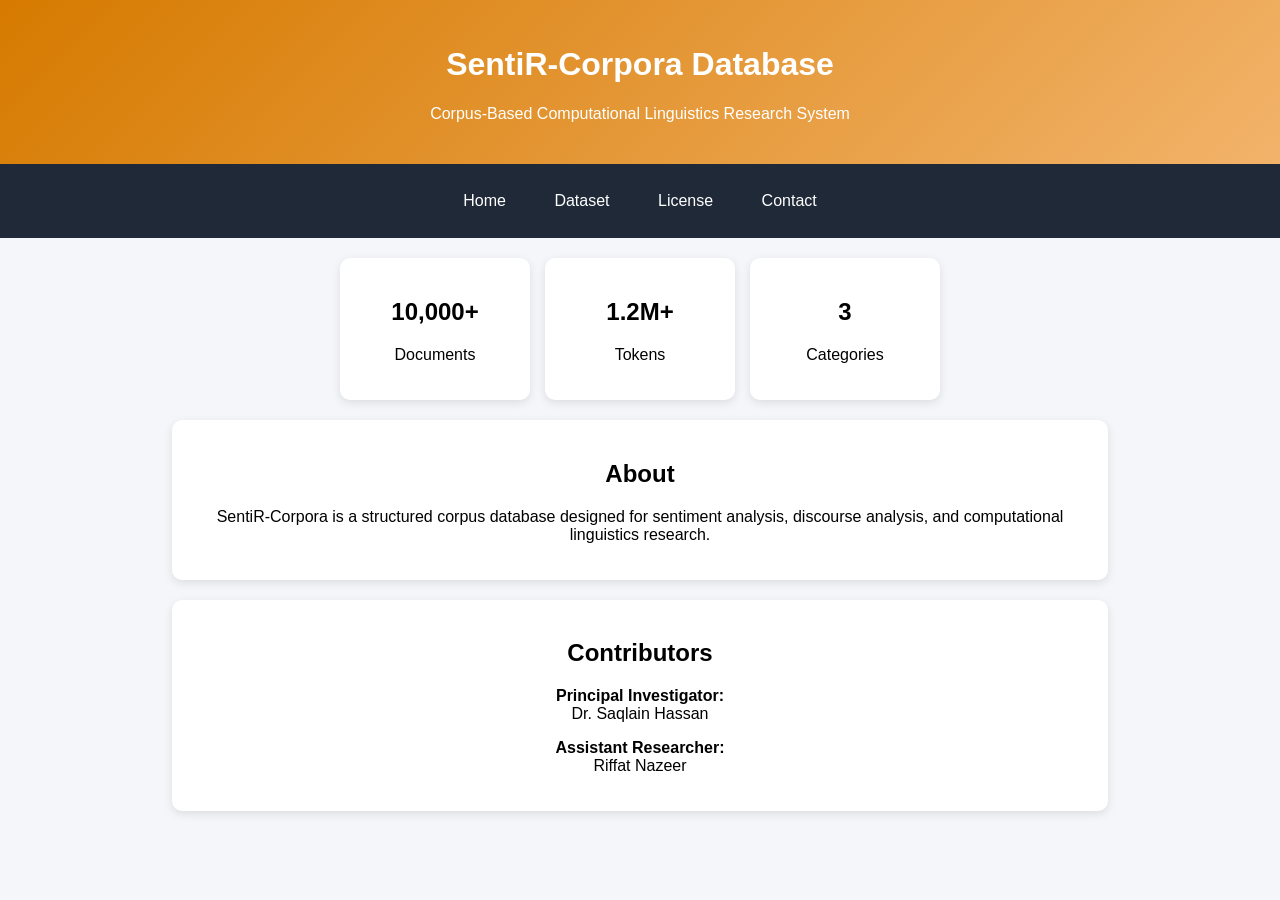
==== index.html @ ffba4cf1 "Stable corpus database version - fixed navigation and layout" ====
<!DOCTYPE html>
<html lang="en">
<head>
    <meta charset="UTF-8">
    <title>SentiR-Corpora Database</title>
    <link rel="stylesheet" href="style.css">
</head>

<body>

<!-- HEADER -->
<div class="header">
    <h1>SentiR-Corpora Database</h1>
    <p>Corpus-Based Computational Linguistics Research System</p>
</div>

<!-- NAVIGATION -->
<div class="nav">
    <a href="index.html">Home</a>
    <a href="dataset.html">Dataset</a>
    <a href="license.html">License</a>
    <a href="contact.html">Contact</a>
</div>

<!-- STATS -->
<div class="stats">

    <div class="stat-card">
        <h2>10,000+</h2>
        <p>Documents</p>
    </div>

    <div class="stat-card">
        <h2>1.2M+</h2>
        <p>Tokens</p>
    </div>

    <div class="stat-card">
        <h2>3</h2>
        <p>Categories</p>
    </div>

</div>

<!-- ABOUT -->
<div class="box">
    <h2>About</h2>
    <p>
        SentiR-Corpora is a structured corpus database designed for sentiment analysis,
        discourse analysis, and computational linguistics research.
    </p>
</div>

<!-- CONTRIBUTORS -->
<div class="box">
    <h2>Contributors</h2>

    <p><b>Principal Investigator:</b><br>
    Dr. Saqlain Hassan</p>

    <p><b>Assistant Researcher:</b><br>
    Riffat Nazeer</p>
</div>

</body>
</html>
---- style.css ----
body {
    margin: 0;
    font-family: "Segoe UI", Arial, sans-serif;
    background: #f4f6f9;
    text-align: center;
}

/* HEADER */
.header {
    background: linear-gradient(135deg, #d67a00, #f2b36a);
    color: white;
    padding: 25px;
}

/* NAV */
.nav {
    background: #1f2937;
    padding: 10px;
}

.nav a {
    color: white;
    margin: 10px;
    text-decoration: none;
    padding: 8px 12px;
    display: inline-block;
    border-radius: 5px;
}

.nav a:hover {
    background: orange;
    color: black;
}

/* STATS */
.stats {
    display: flex;
    justify-content: center;
    gap: 15px;
    margin: 20px;
}

.stat-card {
    background: white;
    padding: 20px;
    border-radius: 10px;
    width: 150px;
    box-shadow: 0 3px 10px rgba(0,0,0,0.1);
}

/* BOXES */
.box {
    background: white;
    margin: 20px auto;
    padding: 20px;
    width: 70%;
    border-radius: 10px;
    box-shadow: 0 3px 10px rgba(0,0,0,0.1);
}

/* BUTTON */
.button {
    background: orange;
    color: white;
    padding: 10px 15px;
    text-decoration: none;
    border-radius: 8px;
    display: inline-block;
}

.button:hover {
    background: #cc6f00;
}
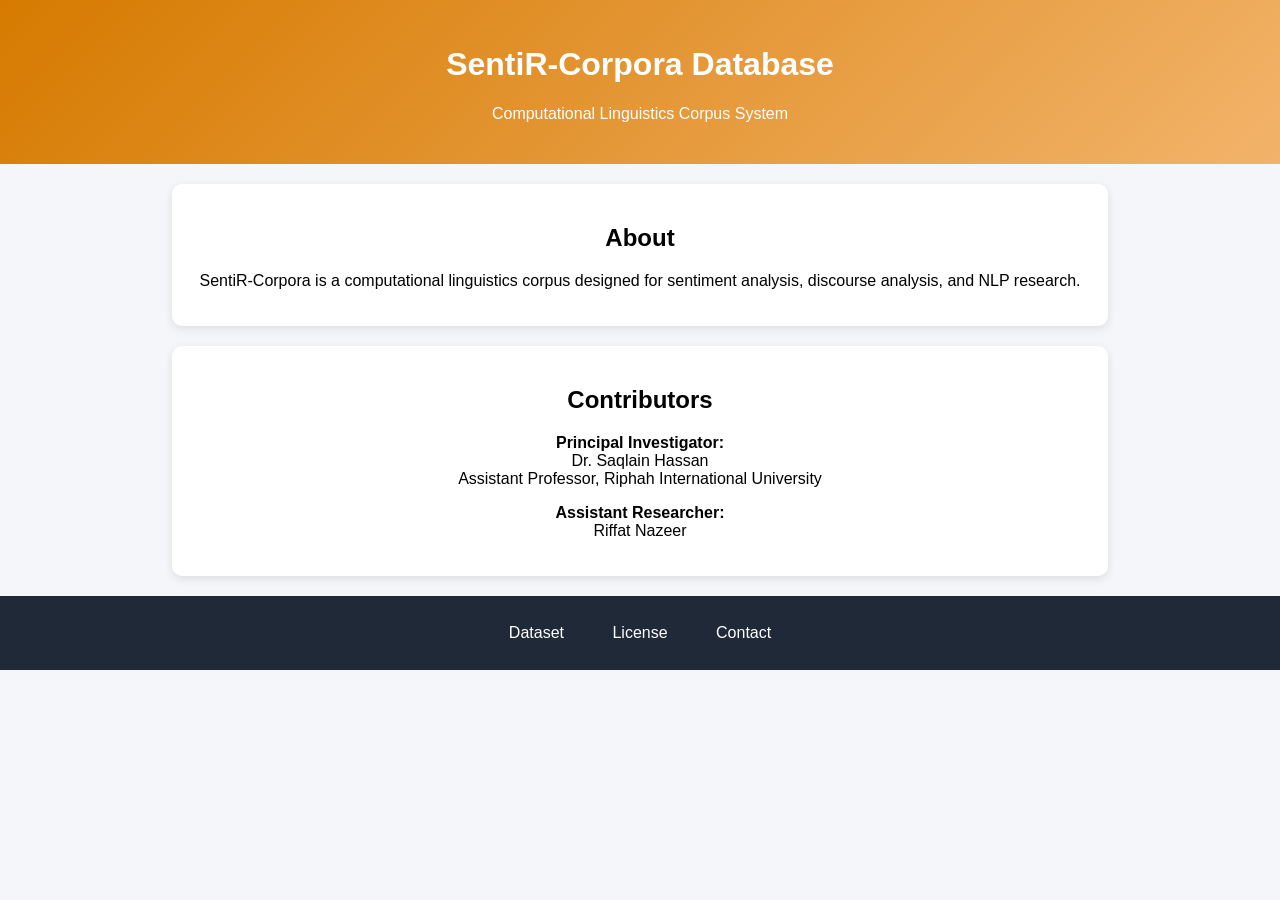
==== commit 55ec87ff: "Removed stats section from main dashboard" ====
--- a/index.html
+++ b/index.html
@@ -11,43 +11,15 @@
 <!-- HEADER -->
 <div class="header">
     <h1>SentiR-Corpora Database</h1>
-    <p>Corpus-Based Computational Linguistics Research System</p>
-</div>
-
-<!-- NAVIGATION -->
-<div class="nav">
-    <a href="index.html">Home</a>
-    <a href="dataset.html">Dataset</a>
-    <a href="license.html">License</a>
-    <a href="contact.html">Contact</a>
-</div>
-
-<!-- STATS -->
-<div class="stats">
-
-    <div class="stat-card">
-        <h2>10,000+</h2>
-        <p>Documents</p>
-    </div>
-
-    <div class="stat-card">
-        <h2>1.2M+</h2>
-        <p>Tokens</p>
-    </div>
-
-    <div class="stat-card">
-        <h2>3</h2>
-        <p>Categories</p>
-    </div>
-
+    <p>Computational Linguistics Corpus System</p>
 </div>
 
 <!-- ABOUT -->
 <div class="box">
     <h2>About</h2>
     <p>
-        SentiR-Corpora is a structured corpus database designed for sentiment analysis,
-        discourse analysis, and computational linguistics research.
+        SentiR-Corpora is a computational linguistics corpus designed for sentiment analysis,
+        discourse analysis, and NLP research.
     </p>
 </div>
 
@@ -55,11 +27,23 @@
 <div class="box">
     <h2>Contributors</h2>
 
-    <p><b>Principal Investigator:</b><br>
-    Dr. Saqlain Hassan</p>
+    <p>
+        <b>Principal Investigator:</b><br>
+        Dr. Saqlain Hassan<br>
+        Assistant Professor, Riphah International University
+    </p>
 
-    <p><b>Assistant Researcher:</b><br>
-    Riffat Nazeer</p>
+    <p>
+        <b>Assistant Researcher:</b><br>
+        Riffat Nazeer
+    </p>
+</div>
+
+<!-- NAVIGATION -->
+<div class="nav">
+    <a href="dataset.html">Dataset</a>
+    <a href="license.html">License</a>
+    <a href="contact.html">Contact</a>
 </div>
 
 </body>
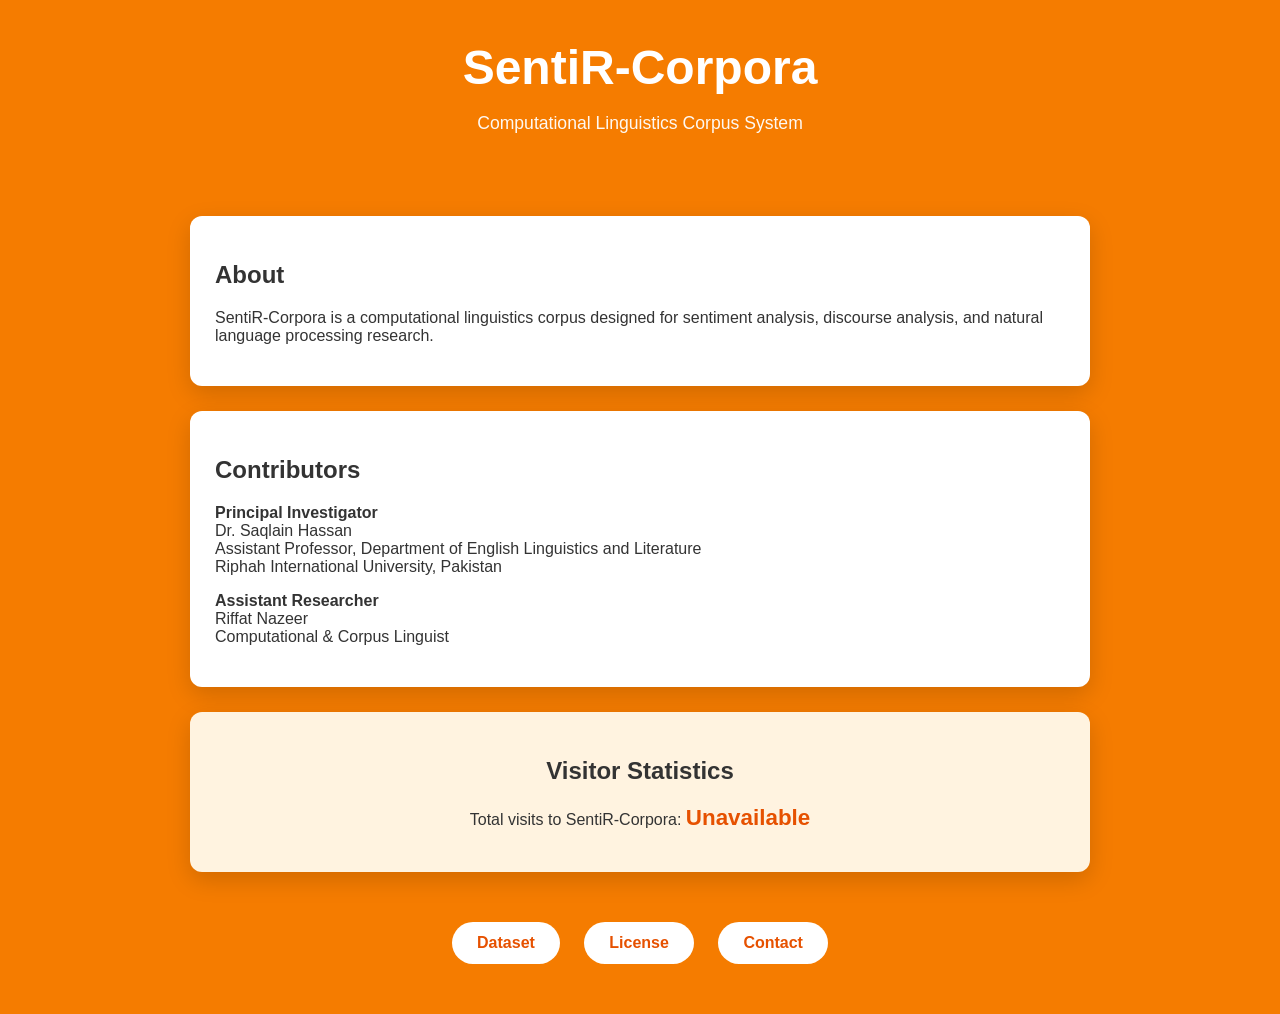
==== commit 2fd84269: "Added real-time visitor counter to homepage" ====
--- a/index.html
+++ b/index.html
@@ -10,7 +10,7 @@
 
 <!-- HEADER -->
 <div class="header">
-    <h1>SentiR-Corpora Database</h1>
+    <h1>SentiR-Corpora</h1>
     <p>Computational Linguistics Corpus System</p>
 </div>
 
@@ -19,7 +19,7 @@
     <h2>About</h2>
     <p>
         SentiR-Corpora is a computational linguistics corpus designed for sentiment analysis,
-        discourse analysis, and NLP research.
+        discourse analysis, and natural language processing research.
     </p>
 </div>
 
@@ -28,14 +28,25 @@
     <h2>Contributors</h2>
 
     <p>
-        <b>Principal Investigator:</b><br>
+        <strong>Principal Investigator</strong><br>
         Dr. Saqlain Hassan<br>
-        Assistant Professor, Riphah International University
+        Assistant Professor, Department of English Linguistics and Literature<br>
+        Riphah International University, Pakistan
     </p>
 
     <p>
-        <b>Assistant Researcher:</b><br>
-        Riffat Nazeer
+        <strong>Assistant Researcher</strong><br>
+        Riffat Nazeer<br>
+        Computational & Corpus Linguist
+    </p>
+</div>
+
+<!-- VISITOR COUNTER -->
+<div class="box visitor-box">
+    <h2>Visitor Statistics</h2>
+    <p>
+        Total visits to SentiR-Corpora:
+        <span id="visitor-count">Loading...</span>
     </p>
 </div>
 
@@ -46,5 +57,17 @@
     <a href="contact.html">Contact</a>
 </div>
 
+<!-- REAL-TIME VISITOR SCRIPT -->
+<script>
+fetch("https://api.countapi.xyz/hit/sentir-corpora/visits")
+  .then(res => res.json())
+  .then(data => {
+      document.getElementById("visitor-count").innerText = data.value;
+  })
+  .catch(() => {
+      document.getElementById("visitor-count").innerText = "Unavailable";
+  });
+</script>
+
 </body>
 </html>
--- a/style.css
+++ b/style.css
@@ -1,73 +1,68 @@
+/* GENERAL RESET */
 body {
     margin: 0;
     font-family: "Segoe UI", Arial, sans-serif;
-    background: #f4f6f9;
-    text-align: center;
+    background: #f57c00; /* ORANGE DASHBOARD */
+    color: #333;
 }
 
 /* HEADER */
 .header {
-    background: linear-gradient(135deg, #d67a00, #f2b36a);
+    text-align: center;
+    padding: 40px 20px;
     color: white;
-    padding: 25px;
 }
 
-/* NAV */
+.header h1 {
+    margin: 0;
+    font-size: 3em;
+}
+
+.header p {
+    font-size: 1.1em;
+    opacity: 0.95;
+}
+
+/* CONTENT BOXES */
+.box {
+    background: #ffffff;
+    margin: 25px auto;
+    padding: 25px;
+    max-width: 850px;
+    border-radius: 12px;
+    box-shadow: 0 8px 25px rgba(0,0,0,0.15);
+}
+
+/* VISITOR BOX (SUBTLE DIFFERENCE) */
+.visitor-box {
+    text-align: center;
+    background: #fff3e0;
+}
+
+.visitor-box span {
+    font-size: 1.4em;
+    font-weight: bold;
+    color: #e65100;
+}
+
+/* NAVIGATION */
 .nav {
-    background: #1f2937;
-    padding: 10px;
+    text-align: center;
+    margin: 40px 0;
 }
 
 .nav a {
-    color: white;
+    text-decoration: none;
+    background: white;
+    color: #e65100;
+    padding: 12px 25px;
     margin: 10px;
-    text-decoration: none;
-    padding: 8px 12px;
+    border-radius: 30px;
+    font-weight: bold;
     display: inline-block;
-    border-radius: 5px;
+    transition: 0.3s ease;
 }
 
 .nav a:hover {
-    background: orange;
-    color: black;
-}
-
-/* STATS */
-.stats {
-    display: flex;
-    justify-content: center;
-    gap: 15px;
-    margin: 20px;
-}
-
-.stat-card {
-    background: white;
-    padding: 20px;
-    border-radius: 10px;
-    width: 150px;
-    box-shadow: 0 3px 10px rgba(0,0,0,0.1);
-}
-
-/* BOXES */
-.box {
-    background: white;
-    margin: 20px auto;
-    padding: 20px;
-    width: 70%;
-    border-radius: 10px;
-    box-shadow: 0 3px 10px rgba(0,0,0,0.1);
-}
-
-/* BUTTON */
-.button {
-    background: orange;
-    color: white;
-    padding: 10px 15px;
-    text-decoration: none;
-    border-radius: 8px;
-    display: inline-block;
-}
-
-.button:hover {
-    background: #cc6f00;
+    background: #ffe0b2;
 }
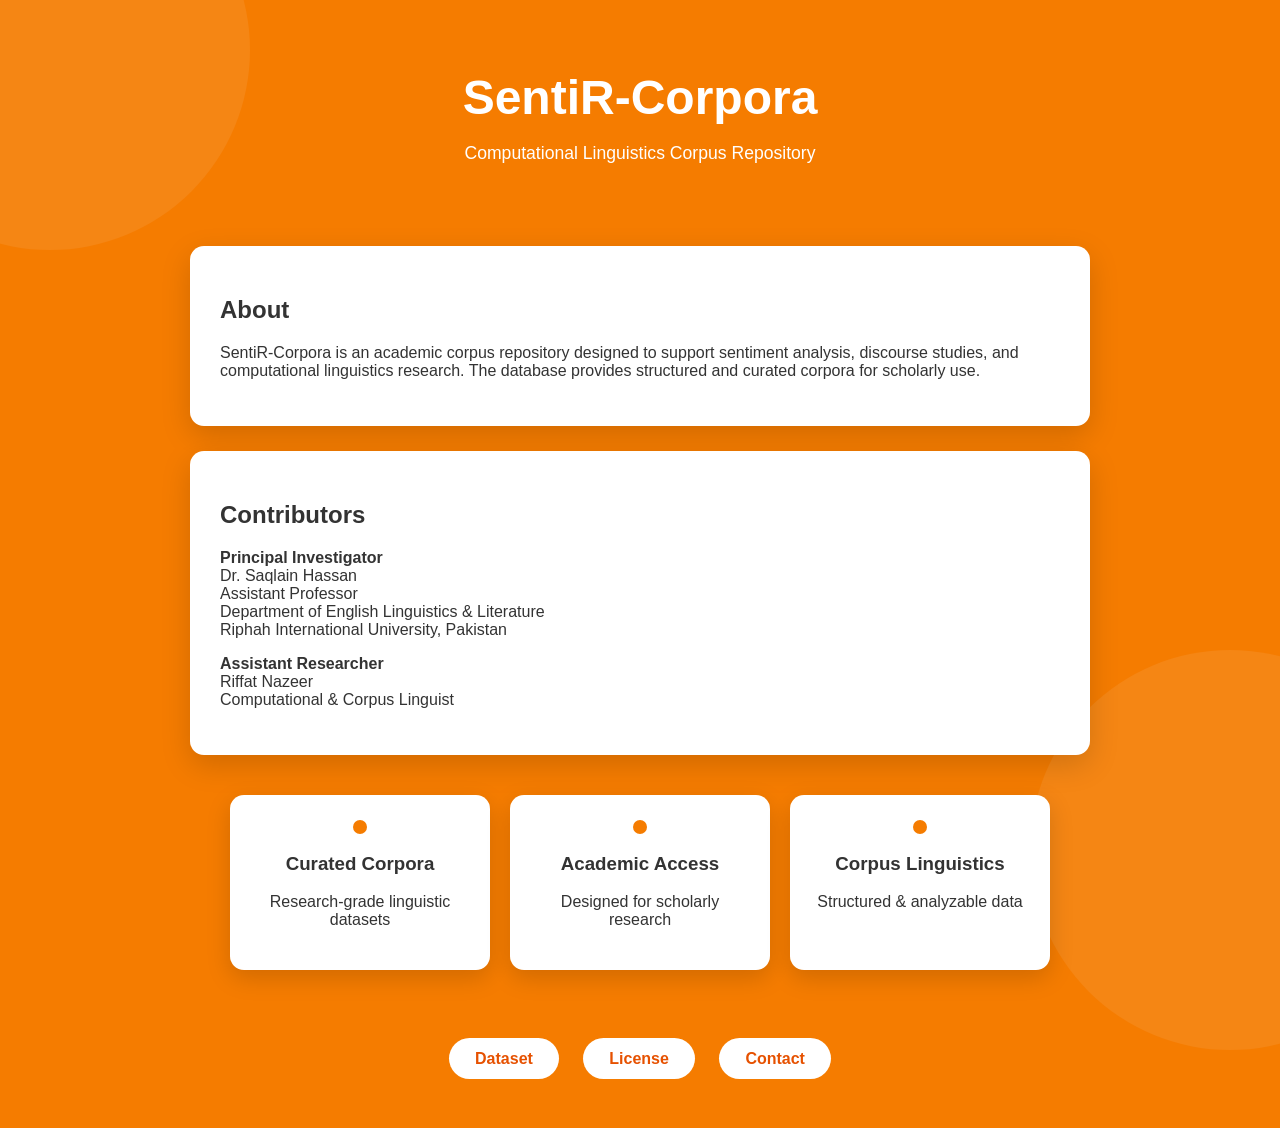
==== commit c15c1375: "Stabilized homepage with clean animations" ====
--- a/index.html
+++ b/index.html
@@ -2,35 +2,44 @@
 <html lang="en">
 <head>
     <meta charset="UTF-8">
-    <title>SentiR-Corpora Database</title>
+    <title>SentiR-Corpora</title>
     <link rel="stylesheet" href="style.css">
 </head>
 
 <body>
 
+<!-- FLOWING BACKGROUND SHAPES -->
+<div class="flow flow1"></div>
+<div class="flow flow2"></div>
+
 <!-- HEADER -->
-<div class="header">
-    <h1>SentiR-Corpora</h1>
-    <p>Computational Linguistics Corpus System</p>
-</div>
+<header class="header">
+    <h1 class="fade-in">SentiR-Corpora</h1>
+    <p class="fade-in delay">
+        Computational Linguistics Corpus Repository
+    </p>
+</header>
 
 <!-- ABOUT -->
-<div class="box">
+<section class="box fade-up">
     <h2>About</h2>
     <p>
-        SentiR-Corpora is a computational linguistics corpus designed for sentiment analysis,
-        discourse analysis, and natural language processing research.
+        SentiR-Corpora is an academic corpus repository designed to support
+        sentiment analysis, discourse studies, and computational linguistics
+        research. The database provides structured and curated corpora
+        for scholarly use.
     </p>
-</div>
+</section>
 
 <!-- CONTRIBUTORS -->
-<div class="box">
+<section class="box fade-up delay">
     <h2>Contributors</h2>
 
     <p>
         <strong>Principal Investigator</strong><br>
         Dr. Saqlain Hassan<br>
-        Assistant Professor, Department of English Linguistics and Literature<br>
+        Assistant Professor<br>
+        Department of English Linguistics & Literature<br>
         Riphah International University, Pakistan
     </p>
 
@@ -39,35 +48,35 @@
         Riffat Nazeer<br>
         Computational & Corpus Linguist
     </p>
-</div>
+</section>
 
-<!-- VISITOR COUNTER -->
-<div class="box visitor-box">
-    <h2>Visitor Statistics</h2>
-    <p>
-        Total visits to SentiR-Corpora:
-        <span id="visitor-count">Loading...</span>
-    </p>
-</div>
+<!-- VISUAL CORPUS INDICATORS (ANIMATED, NOT STATS) -->
+<section class="visuals fade-up delay2">
+    <div class="visual-card">
+        <div class="pulse"></div>
+        <h3>Curated Corpora</h3>
+        <p>Research-grade linguistic datasets</p>
+    </div>
+
+    <div class="visual-card">
+        <div class="pulse"></div>
+        <h3>Academic Access</h3>
+        <p>Designed for scholarly research</p>
+    </div>
+
+    <div class="visual-card">
+        <div class="pulse"></div>
+        <h3>Corpus Linguistics</h3>
+        <p>Structured & analyzable data</p>
+    </div>
+</section>
 
 <!-- NAVIGATION -->
-<div class="nav">
+<nav class="nav fade-in delay2">
     <a href="dataset.html">Dataset</a>
     <a href="license.html">License</a>
     <a href="contact.html">Contact</a>
-</div>
-
-<!-- REAL-TIME VISITOR SCRIPT -->
-<script>
-fetch("https://api.countapi.xyz/hit/sentir-corpora/visits")
-  .then(res => res.json())
-  .then(data => {
-      document.getElementById("visitor-count").innerText = data.value;
-  })
-  .catch(() => {
-      document.getElementById("visitor-count").innerText = "Unavailable";
-  });
-</script>
+</nav>
 
 </body>
 </html>
--- a/style.css
+++ b/style.css
@@ -1,21 +1,55 @@
-/* GENERAL RESET */
+/* RESET */
+* {
+    box-sizing: border-box;
+}
+
 body {
     margin: 0;
     font-family: "Segoe UI", Arial, sans-serif;
-    background: #f57c00; /* ORANGE DASHBOARD */
+    background: #f57c00;
     color: #333;
+    overflow-x: hidden;
+}
+
+/* FLOWING BACKGROUND */
+.flow {
+    position: fixed;
+    width: 400px;
+    height: 400px;
+    background: rgba(255,255,255,0.08);
+    border-radius: 50%;
+    animation: float 18s infinite linear;
+    z-index: 0;
+}
+
+.flow1 {
+    top: -150px;
+    left: -150px;
+}
+
+.flow2 {
+    bottom: -150px;
+    right: -150px;
+    animation-duration: 25s;
+}
+
+@keyframes float {
+    from { transform: rotate(0deg) translateX(30px) rotate(0deg); }
+    to { transform: rotate(360deg) translateX(30px) rotate(-360deg); }
 }
 
 /* HEADER */
 .header {
     text-align: center;
-    padding: 40px 20px;
+    padding: 70px 20px 40px;
     color: white;
+    position: relative;
+    z-index: 1;
 }
 
 .header h1 {
+    font-size: 3em;
     margin: 0;
-    font-size: 3em;
 }
 
 .header p {
@@ -25,44 +59,94 @@
 
 /* CONTENT BOXES */
 .box {
-    background: #ffffff;
+    background: white;
+    max-width: 900px;
     margin: 25px auto;
+    padding: 30px;
+    border-radius: 14px;
+    box-shadow: 0 10px 30px rgba(0,0,0,0.15);
+    position: relative;
+    z-index: 1;
+}
+
+/* VISUAL SECTION */
+.visuals {
+    max-width: 1000px;
+    margin: 40px auto;
+    display: flex;
+    gap: 20px;
+    justify-content: center;
+    flex-wrap: wrap;
+    z-index: 1;
+}
+
+.visual-card {
+    background: white;
+    width: 260px;
     padding: 25px;
-    max-width: 850px;
-    border-radius: 12px;
+    border-radius: 14px;
+    text-align: center;
     box-shadow: 0 8px 25px rgba(0,0,0,0.15);
 }
 
-/* VISITOR BOX (SUBTLE DIFFERENCE) */
-.visitor-box {
-    text-align: center;
-    background: #fff3e0;
+.pulse {
+    width: 14px;
+    height: 14px;
+    background: #f57c00;
+    margin: 0 auto 15px;
+    border-radius: 50%;
+    animation: pulse 1.8s infinite;
 }
 
-.visitor-box span {
-    font-size: 1.4em;
-    font-weight: bold;
-    color: #e65100;
+@keyframes pulse {
+    0% { transform: scale(1); opacity: 1; }
+    100% { transform: scale(2.5); opacity: 0; }
 }
 
 /* NAVIGATION */
 .nav {
     text-align: center;
-    margin: 40px 0;
+    padding: 40px 0 60px;
 }
 
 .nav a {
     text-decoration: none;
     background: white;
     color: #e65100;
-    padding: 12px 25px;
+    padding: 12px 26px;
     margin: 10px;
     border-radius: 30px;
     font-weight: bold;
-    display: inline-block;
     transition: 0.3s ease;
 }
 
 .nav a:hover {
     background: #ffe0b2;
+}
+
+/* ANIMATIONS */
+.fade-in {
+    animation: fadeIn 1.2s ease forwards;
+}
+
+.fade-up {
+    animation: fadeUp 1.2s ease forwards;
+}
+
+.delay {
+    animation-delay: 0.4s;
+}
+
+.delay2 {
+    animation-delay: 0.7s;
+}
+
+@keyframes fadeIn {
+    from { opacity: 0; }
+    to { opacity: 1; }
+}
+
+@keyframes fadeUp {
+    from { opacity: 0; transform: translateY(30px); }
+    to { opacity: 1; transform: translateY(0); }
 }
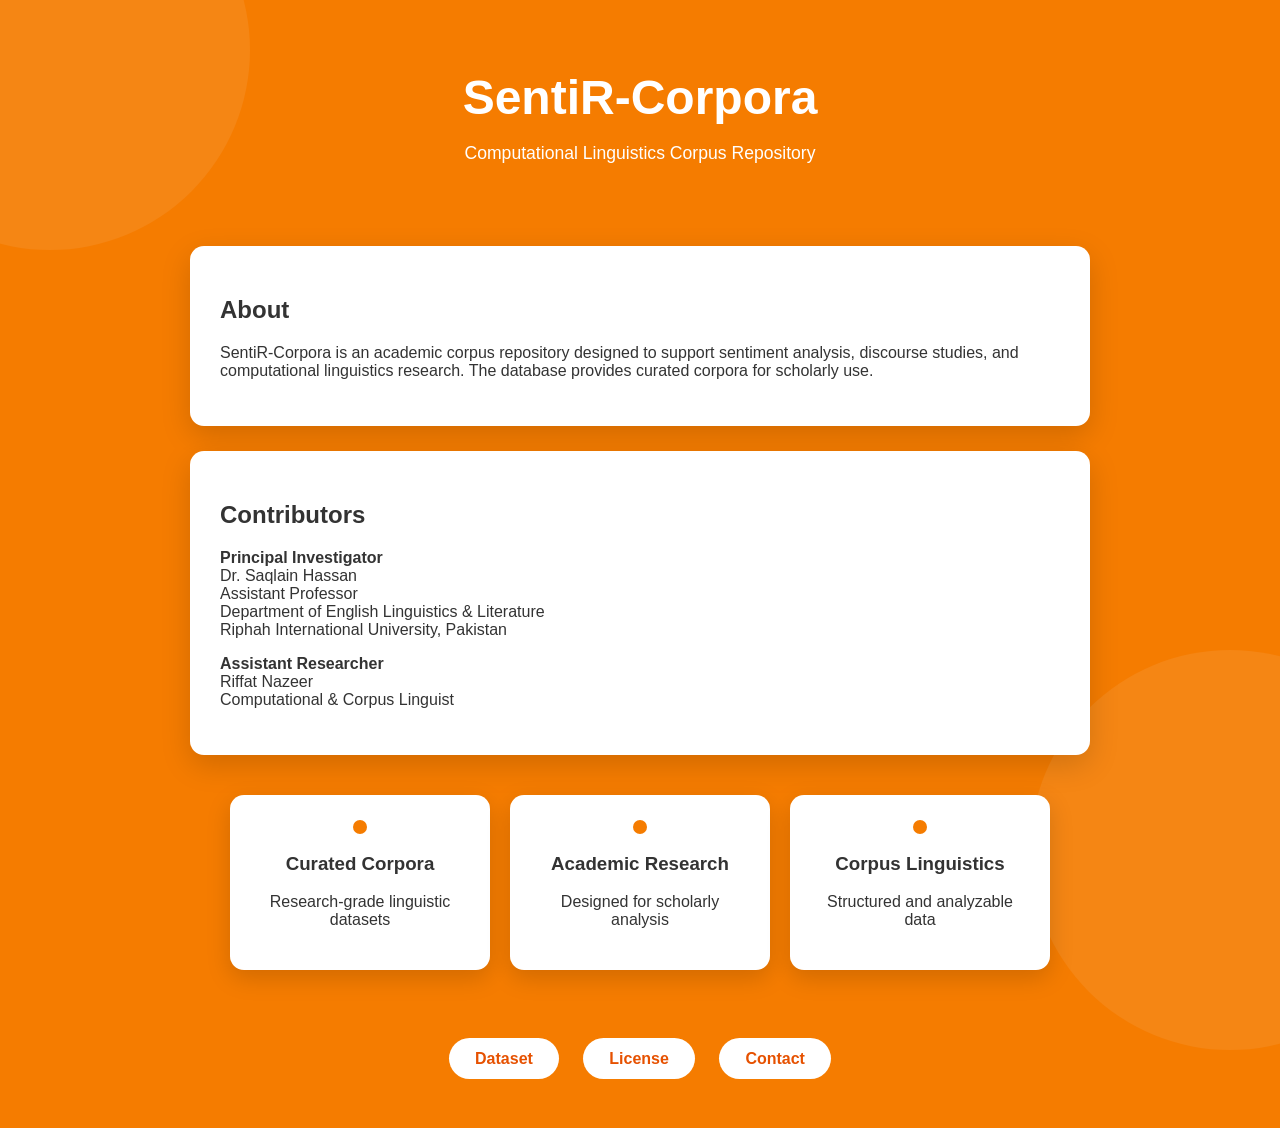
==== commit 70919965: "Removed visitor statistics completely" ====
--- a/index.html
+++ b/index.html
@@ -26,8 +26,7 @@
     <p>
         SentiR-Corpora is an academic corpus repository designed to support
         sentiment analysis, discourse studies, and computational linguistics
-        research. The database provides structured and curated corpora
-        for scholarly use.
+        research. The database provides curated corpora for scholarly use.
     </p>
 </section>
 
@@ -50,7 +49,7 @@
     </p>
 </section>
 
-<!-- VISUAL CORPUS INDICATORS (ANIMATED, NOT STATS) -->
+<!-- VISUAL CORPUS FEATURES (PURELY DESCRIPTIVE) -->
 <section class="visuals fade-up delay2">
     <div class="visual-card">
         <div class="pulse"></div>
@@ -60,14 +59,14 @@
 
     <div class="visual-card">
         <div class="pulse"></div>
-        <h3>Academic Access</h3>
-        <p>Designed for scholarly research</p>
+        <h3>Academic Research</h3>
+        <p>Designed for scholarly analysis</p>
     </div>
 
     <div class="visual-card">
         <div class="pulse"></div>
         <h3>Corpus Linguistics</h3>
-        <p>Structured & analyzable data</p>
+        <p>Structured and analyzable data</p>
     </div>
 </section>
 
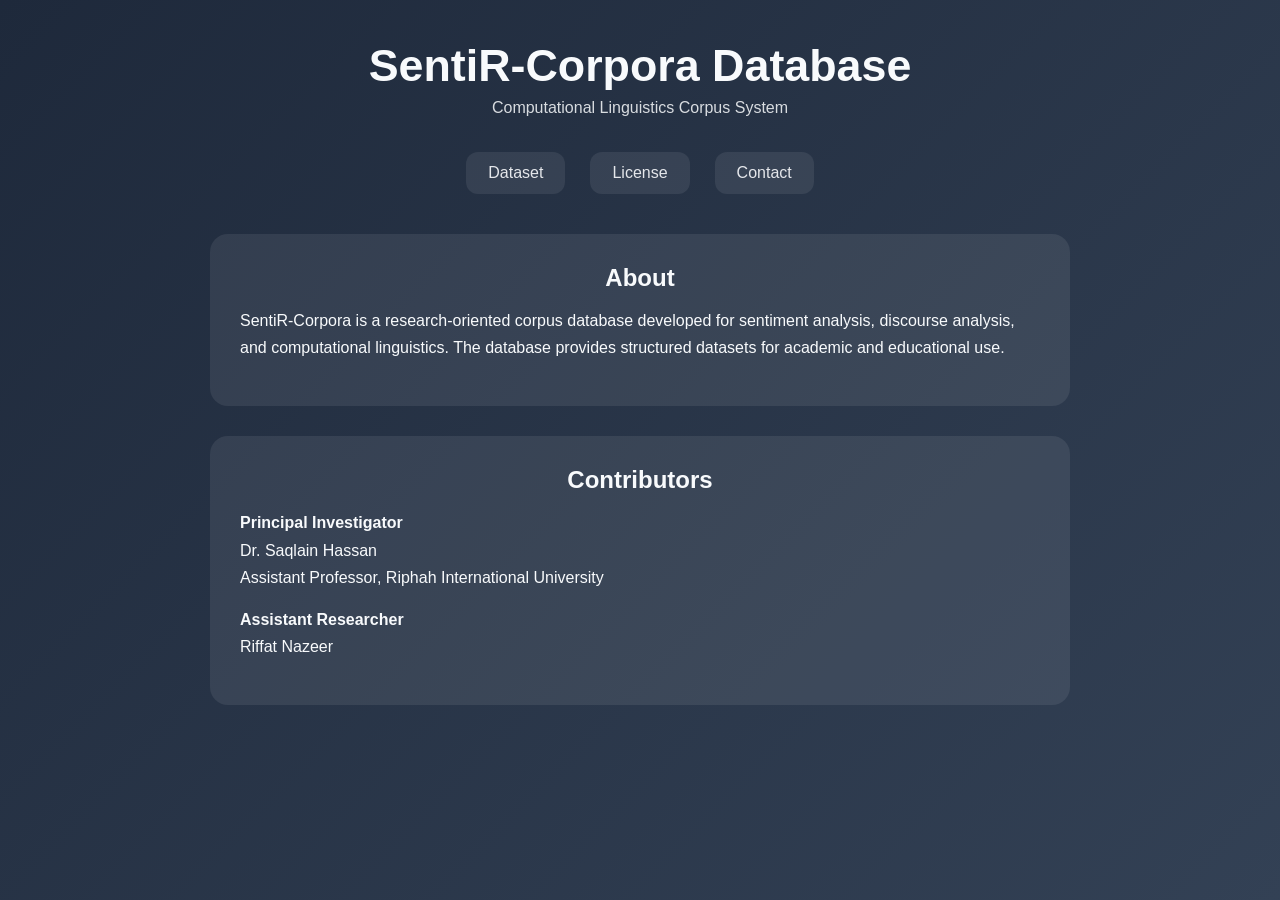
==== commit d50fe152: "update" ====
--- a/index.html
+++ b/index.html
@@ -2,80 +2,54 @@
 <html lang="en">
 <head>
     <meta charset="UTF-8">
-    <title>SentiR-Corpora</title>
+    <title>SentiR-Corpora Database</title>
     <link rel="stylesheet" href="style.css">
 </head>
 
 <body>
 
-<!-- FLOWING BACKGROUND SHAPES -->
-<div class="flow flow1"></div>
-<div class="flow flow2"></div>
+<div class="container">
 
-<!-- HEADER -->
-<header class="header">
-    <h1 class="fade-in">SentiR-Corpora</h1>
-    <p class="fade-in delay">
-        Computational Linguistics Corpus Repository
-    </p>
-</header>
+    <!-- HEADER -->
+    <header class="header">
+        <h1>SentiR-Corpora Database</h1>
+        <p>Computational Linguistics Corpus System</p>
+    </header>
 
-<!-- ABOUT -->
-<section class="box fade-up">
-    <h2>About</h2>
-    <p>
-        SentiR-Corpora is an academic corpus repository designed to support
-        sentiment analysis, discourse studies, and computational linguistics
-        research. The database provides curated corpora for scholarly use.
-    </p>
-</section>
+    <!-- NAVIGATION -->
+    <nav class="nav">
+        <a href="dataset.html">Dataset</a>
+        <a href="license.html">License</a>
+        <a href="contact.html">Contact</a>
+    </nav>
 
-<!-- CONTRIBUTORS -->
-<section class="box fade-up delay">
-    <h2>Contributors</h2>
+    <!-- ABOUT -->
+    <section class="card">
+        <h2>About</h2>
+        <p>
+            SentiR-Corpora is a research-oriented corpus database developed for
+            sentiment analysis, discourse analysis, and computational linguistics.
+            The database provides structured datasets for academic and educational use.
+        </p>
+    </section>
 
-    <p>
-        <strong>Principal Investigator</strong><br>
-        Dr. Saqlain Hassan<br>
-        Assistant Professor<br>
-        Department of English Linguistics & Literature<br>
-        Riphah International University, Pakistan
-    </p>
+    <!-- CONTRIBUTORS -->
+    <section class="card">
+        <h2>Contributors</h2>
 
-    <p>
-        <strong>Assistant Researcher</strong><br>
-        Riffat Nazeer<br>
-        Computational & Corpus Linguist
-    </p>
-</section>
+        <p>
+            <strong>Principal Investigator</strong><br>
+            Dr. Saqlain Hassan<br>
+            Assistant Professor, Riphah International University
+        </p>
 
-<!-- VISUAL CORPUS FEATURES (PURELY DESCRIPTIVE) -->
-<section class="visuals fade-up delay2">
-    <div class="visual-card">
-        <div class="pulse"></div>
-        <h3>Curated Corpora</h3>
-        <p>Research-grade linguistic datasets</p>
-    </div>
+        <p>
+            <strong>Assistant Researcher</strong><br>
+            Riffat Nazeer
+        </p>
+    </section>
 
-    <div class="visual-card">
-        <div class="pulse"></div>
-        <h3>Academic Research</h3>
-        <p>Designed for scholarly analysis</p>
-    </div>
-
-    <div class="visual-card">
-        <div class="pulse"></div>
-        <h3>Corpus Linguistics</h3>
-        <p>Structured and analyzable data</p>
-    </div>
-</section>
-
-<!-- NAVIGATION -->
-<nav class="nav fade-in delay2">
-    <a href="dataset.html">Dataset</a>
-    <a href="license.html">License</a>
-    <a href="contact.html">Contact</a>
-</nav>
+</div>
 
 </body>
 </html>
--- a/style.css
+++ b/style.css
@@ -1,152 +1,86 @@
 /* RESET */
 * {
+    margin: 0;
+    padding: 0;
     box-sizing: border-box;
 }
 
 body {
-    margin: 0;
     font-family: "Segoe UI", Arial, sans-serif;
-    background: #f57c00;
-    color: #333;
-    overflow-x: hidden;
+    background: linear-gradient(135deg, #1e293b, #334155);
+    color: #f8fafc;
+    min-height: 100vh;
 }
 
-/* FLOWING BACKGROUND */
-.flow {
-    position: fixed;
-    width: 400px;
-    height: 400px;
-    background: rgba(255,255,255,0.08);
-    border-radius: 50%;
-    animation: float 18s infinite linear;
-    z-index: 0;
-}
-
-.flow1 {
-    top: -150px;
-    left: -150px;
-}
-
-.flow2 {
-    bottom: -150px;
-    right: -150px;
-    animation-duration: 25s;
-}
-
-@keyframes float {
-    from { transform: rotate(0deg) translateX(30px) rotate(0deg); }
-    to { transform: rotate(360deg) translateX(30px) rotate(-360deg); }
+/* MAIN CONTAINER */
+.container {
+    max-width: 900px;
+    margin: auto;
+    padding: 40px 20px;
+    text-align: center;
 }
 
 /* HEADER */
-.header {
-    text-align: center;
-    padding: 70px 20px 40px;
-    color: white;
-    position: relative;
-    z-index: 1;
-}
-
 .header h1 {
-    font-size: 3em;
-    margin: 0;
+    font-size: 2.8rem;
+    margin-bottom: 8px;
 }
 
 .header p {
-    font-size: 1.1em;
-    opacity: 0.95;
-}
-
-/* CONTENT BOXES */
-.box {
-    background: white;
-    max-width: 900px;
-    margin: 25px auto;
-    padding: 30px;
-    border-radius: 14px;
-    box-shadow: 0 10px 30px rgba(0,0,0,0.15);
-    position: relative;
-    z-index: 1;
-}
-
-/* VISUAL SECTION */
-.visuals {
-    max-width: 1000px;
-    margin: 40px auto;
-    display: flex;
-    gap: 20px;
-    justify-content: center;
-    flex-wrap: wrap;
-    z-index: 1;
-}
-
-.visual-card {
-    background: white;
-    width: 260px;
-    padding: 25px;
-    border-radius: 14px;
-    text-align: center;
-    box-shadow: 0 8px 25px rgba(0,0,0,0.15);
-}
-
-.pulse {
-    width: 14px;
-    height: 14px;
-    background: #f57c00;
-    margin: 0 auto 15px;
-    border-radius: 50%;
-    animation: pulse 1.8s infinite;
-}
-
-@keyframes pulse {
-    0% { transform: scale(1); opacity: 1; }
-    100% { transform: scale(2.5); opacity: 0; }
+    opacity: 0.85;
+    margin-bottom: 35px;
 }
 
 /* NAVIGATION */
 .nav {
-    text-align: center;
-    padding: 40px 0 60px;
+    display: flex;
+    justify-content: center;
+    gap: 25px;
+    margin-bottom: 40px;
 }
 
 .nav a {
     text-decoration: none;
-    background: white;
-    color: #e65100;
-    padding: 12px 26px;
-    margin: 10px;
-    border-radius: 30px;
-    font-weight: bold;
-    transition: 0.3s ease;
+    color: #e5e7eb;
+    background: rgba(255, 255, 255, 0.08);
+    padding: 12px 22px;
+    border-radius: 12px;
+    transition: all 0.3s ease;
 }
 
 .nav a:hover {
-    background: #ffe0b2;
+    background: rgba(255, 255, 255, 0.25);
+    transform: translateY(-3px);
 }
 
-/* ANIMATIONS */
-.fade-in {
-    animation: fadeIn 1.2s ease forwards;
+/* CARDS */
+.card {
+    background: rgba(255, 255, 255, 0.08);
+    padding: 30px;
+    border-radius: 18px;
+    margin-bottom: 30px;
+    text-align: left;
+    animation: fadeUp 0.6s ease;
 }
 
-.fade-up {
-    animation: fadeUp 1.2s ease forwards;
+.card h2 {
+    margin-bottom: 15px;
+    text-align: center;
 }
 
-.delay {
-    animation-delay: 0.4s;
+.card p {
+    line-height: 1.7;
+    margin-bottom: 15px;
 }
 
-.delay2 {
-    animation-delay: 0.7s;
-}
-
-@keyframes fadeIn {
-    from { opacity: 0; }
-    to { opacity: 1; }
-}
-
+/* ANIMATION */
 @keyframes fadeUp {
-    from { opacity: 0; transform: translateY(30px); }
-    to { opacity: 1; transform: translateY(0); }
+    from {
+        opacity: 0;
+        transform: translateY(15px);
+    }
+    to {
+        opacity: 1;
+        transform: translateY(0);
+    }
 }
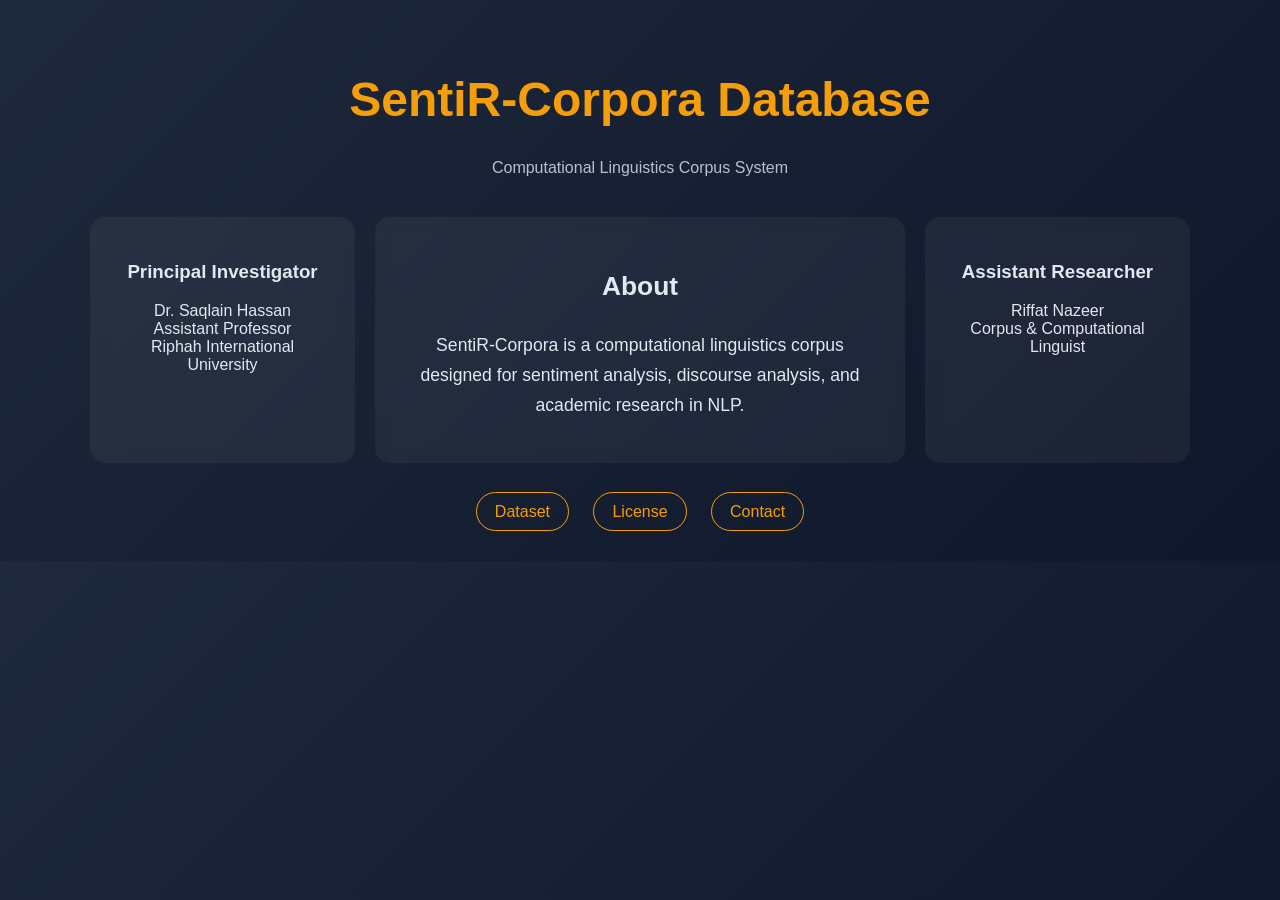
==== commit 85df1ff4: "update" ====
--- a/index.html
+++ b/index.html
@@ -1,9 +1,9 @@
 <!DOCTYPE html>
 <html lang="en">
 <head>
-    <meta charset="UTF-8">
-    <title>SentiR-Corpora Database</title>
-    <link rel="stylesheet" href="style.css">
+<meta charset="UTF-8">
+<title>SentiR-Corpora</title>
+<link rel="stylesheet" href="style.css">
 </head>
 
 <body>
@@ -11,43 +11,50 @@
 <div class="container">
 
     <!-- HEADER -->
-    <header class="header">
+    <div class="header">
         <h1>SentiR-Corpora Database</h1>
         <p>Computational Linguistics Corpus System</p>
-    </header>
+    </div>
+
+    <!-- MAIN GRID -->
+    <div class="grid">
+
+        <!-- LEFT CONTRIBUTOR -->
+        <div class="side-box">
+            <h3>Principal Investigator</h3>
+            <p>
+                Dr. Saqlain Hassan<br>
+                Assistant Professor<br>
+                Riphah International University
+            </p>
+        </div>
+
+        <!-- CENTER ABOUT -->
+        <div class="center-box">
+            <h2>About</h2>
+            <p>
+                SentiR-Corpora is a computational linguistics corpus designed for
+                sentiment analysis, discourse analysis, and academic research in NLP.
+            </p>
+        </div>
+
+        <!-- RIGHT CONTRIBUTOR -->
+        <div class="side-box">
+            <h3>Assistant Researcher</h3>
+            <p>
+                Riffat Nazeer<br>
+                Corpus & Computational Linguist
+            </p>
+        </div>
+
+    </div>
 
     <!-- NAVIGATION -->
-    <nav class="nav">
+    <div class="nav">
         <a href="dataset.html">Dataset</a>
         <a href="license.html">License</a>
         <a href="contact.html">Contact</a>
-    </nav>
-
-    <!-- ABOUT -->
-    <section class="card">
-        <h2>About</h2>
-        <p>
-            SentiR-Corpora is a research-oriented corpus database developed for
-            sentiment analysis, discourse analysis, and computational linguistics.
-            The database provides structured datasets for academic and educational use.
-        </p>
-    </section>
-
-    <!-- CONTRIBUTORS -->
-    <section class="card">
-        <h2>Contributors</h2>
-
-        <p>
-            <strong>Principal Investigator</strong><br>
-            Dr. Saqlain Hassan<br>
-            Assistant Professor, Riphah International University
-        </p>
-
-        <p>
-            <strong>Assistant Researcher</strong><br>
-            Riffat Nazeer
-        </p>
-    </section>
+    </div>
 
 </div>
 
--- a/style.css
+++ b/style.css
@@ -1,20 +1,14 @@
-/* RESET */
-* {
+/* GLOBAL */
+body {
     margin: 0;
-    padding: 0;
-    box-sizing: border-box;
+    font-family: "Poppins", "Segoe UI", sans-serif;
+    background: linear-gradient(135deg, #1e293b, #0f172a);
+    color: #e2e8f0;
 }
 
-body {
-    font-family: "Segoe UI", Arial, sans-serif;
-    background: linear-gradient(135deg, #1e293b, #334155);
-    color: #f8fafc;
-    min-height: 100vh;
-}
-
-/* MAIN CONTAINER */
+/* CONTAINER */
 .container {
-    max-width: 900px;
+    max-width: 1100px;
     margin: auto;
     padding: 40px 20px;
     text-align: center;
@@ -22,65 +16,66 @@
 
 /* HEADER */
 .header h1 {
-    font-size: 2.8rem;
-    margin-bottom: 8px;
+    font-size: 3rem;
+    color: #f59e0b;
 }
 
 .header p {
-    opacity: 0.85;
-    margin-bottom: 35px;
+    opacity: 0.8;
+    margin-bottom: 40px;
+}
+
+/* GRID LAYOUT */
+.grid {
+    display: grid;
+    grid-template-columns: 1fr 2fr 1fr;
+    gap: 20px;
+    align-items: stretch;
+}
+
+/* BOX STYLES */
+.side-box, .center-box {
+    background: rgba(255,255,255,0.05);
+    padding: 25px;
+    border-radius: 15px;
+    backdrop-filter: blur(8px);
+    transition: 0.3s ease;
+}
+
+.side-box:hover, .center-box:hover {
+    transform: translateY(-5px);
+    background: rgba(255,255,255,0.08);
+}
+
+/* CENTER ABOUT BOX */
+.center-box {
+    font-size: 1.1rem;
+    line-height: 1.7;
 }
 
 /* NAVIGATION */
 .nav {
-    display: flex;
-    justify-content: center;
-    gap: 25px;
-    margin-bottom: 40px;
+    margin-top: 40px;
 }
 
 .nav a {
     text-decoration: none;
-    color: #e5e7eb;
-    background: rgba(255, 255, 255, 0.08);
-    padding: 12px 22px;
-    border-radius: 12px;
-    transition: all 0.3s ease;
+    color: #f59e0b;
+    margin: 10px;
+    padding: 10px 18px;
+    border: 1px solid #f59e0b;
+    border-radius: 25px;
+    transition: 0.3s ease;
 }
 
 .nav a:hover {
-    background: rgba(255, 255, 255, 0.25);
-    transform: translateY(-3px);
+    background: #f59e0b;
+    color: #0f172a;
 }
 
-/* CARDS */
-.card {
-    background: rgba(255, 255, 255, 0.08);
-    padding: 30px;
-    border-radius: 18px;
-    margin-bottom: 30px;
-    text-align: left;
-    animation: fadeUp 0.6s ease;
-}
-
-.card h2 {
-    margin-bottom: 15px;
-    text-align: center;
-}
-
-.card p {
-    line-height: 1.7;
-    margin-bottom: 15px;
-}
-
-/* ANIMATION */
-@keyframes fadeUp {
-    from {
-        opacity: 0;
-        transform: translateY(15px);
-    }
-    to {
-        opacity: 1;
-        transform: translateY(0);
+/* RESPONSIVE */
+@media (max-width: 900px) {
+    .grid {
+        grid-template-columns: 1fr;
     }
 }
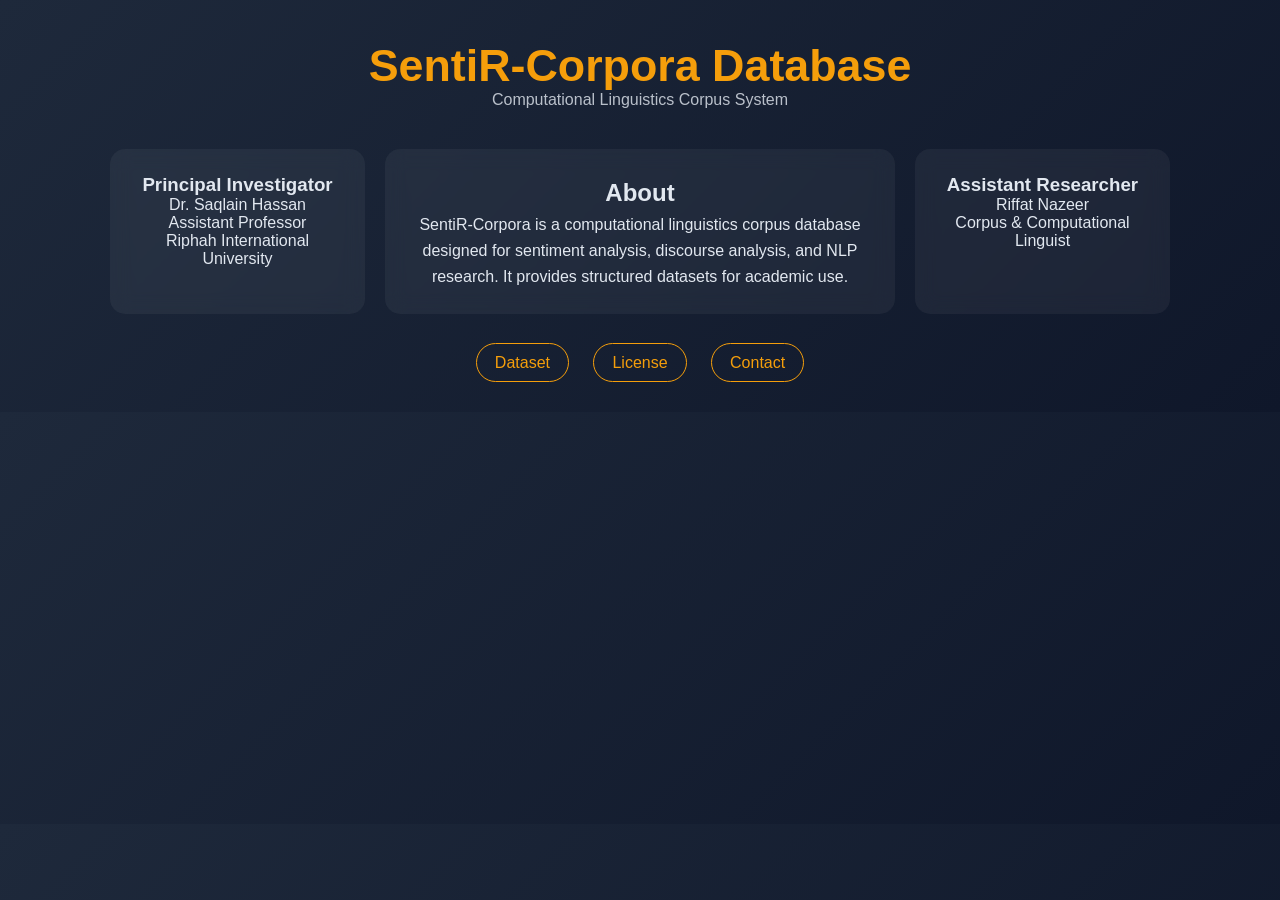
==== commit 413159f5: "Complete restructure of SentiR-Corpora database portal" ====
--- a/index.html
+++ b/index.html
@@ -16,10 +16,10 @@
         <p>Computational Linguistics Corpus System</p>
     </div>
 
-    <!-- MAIN GRID -->
+    <!-- GRID LAYOUT -->
     <div class="grid">
 
-        <!-- LEFT CONTRIBUTOR -->
+        <!-- LEFT -->
         <div class="side-box">
             <h3>Principal Investigator</h3>
             <p>
@@ -29,16 +29,17 @@
             </p>
         </div>
 
-        <!-- CENTER ABOUT -->
+        <!-- CENTER -->
         <div class="center-box">
             <h2>About</h2>
             <p>
-                SentiR-Corpora is a computational linguistics corpus designed for
-                sentiment analysis, discourse analysis, and academic research in NLP.
+                SentiR-Corpora is a computational linguistics corpus database
+                designed for sentiment analysis, discourse analysis, and NLP research.
+                It provides structured datasets for academic use.
             </p>
         </div>
 
-        <!-- RIGHT CONTRIBUTOR -->
+        <!-- RIGHT -->
         <div class="side-box">
             <h3>Assistant Researcher</h3>
             <p>
--- a/style.css
+++ b/style.css
@@ -1,12 +1,17 @@
-/* GLOBAL */
+/* RESET */
+* {
+    margin: 0;
+    padding: 0;
+    box-sizing: border-box;
+}
+
 body {
-    margin: 0;
-    font-family: "Poppins", "Segoe UI", sans-serif;
+    font-family: "Segoe UI", Arial, sans-serif;
     background: linear-gradient(135deg, #1e293b, #0f172a);
     color: #e2e8f0;
 }
 
-/* CONTAINER */
+/* HOME LAYOUT */
 .container {
     max-width: 1100px;
     margin: auto;
@@ -16,7 +21,7 @@
 
 /* HEADER */
 .header h1 {
-    font-size: 3rem;
+    font-size: 2.8rem;
     color: #f59e0b;
 }
 
@@ -25,35 +30,25 @@
     margin-bottom: 40px;
 }
 
-/* GRID LAYOUT */
+/* GRID */
 .grid {
     display: grid;
     grid-template-columns: 1fr 2fr 1fr;
     gap: 20px;
-    align-items: stretch;
 }
 
-/* BOX STYLES */
 .side-box, .center-box {
     background: rgba(255,255,255,0.05);
     padding: 25px;
     border-radius: 15px;
-    backdrop-filter: blur(8px);
-    transition: 0.3s ease;
+    backdrop-filter: blur(10px);
 }
 
-.side-box:hover, .center-box:hover {
-    transform: translateY(-5px);
-    background: rgba(255,255,255,0.08);
+.center-box {
+    line-height: 1.6;
 }
 
-/* CENTER ABOUT BOX */
-.center-box {
-    font-size: 1.1rem;
-    line-height: 1.7;
-}
-
-/* NAVIGATION */
+/* NAV */
 .nav {
     margin-top: 40px;
 }
@@ -73,9 +68,39 @@
     color: #0f172a;
 }
 
-/* RESPONSIVE */
-@media (max-width: 900px) {
-    .grid {
-        grid-template-columns: 1fr;
-    }
+/* INNER PAGES */
+.page-container {
+    max-width: 900px;
+    margin: auto;
+    padding: 50px 20px;
+    text-align: center;
+}
+
+.page-title {
+    font-size: 2.5rem;
+    color: #f59e0b;
+    margin-bottom: 20px;
+}
+
+.page-card {
+    background: rgba(255,255,255,0.08);
+    padding: 30px;
+    border-radius: 18px;
+    margin-top: 20px;
+}
+
+.page-btn {
+    display: inline-block;
+    margin-top: 20px;
+    padding: 12px 18px;
+    border-radius: 25px;
+    border: 1px solid #f59e0b;
+    color: #f59e0b;
+    text-decoration: none;
+    transition: 0.3s ease;
+}
+
+.page-btn:hover {
+    background: #f59e0b;
+    color: #0f172a;
 }
